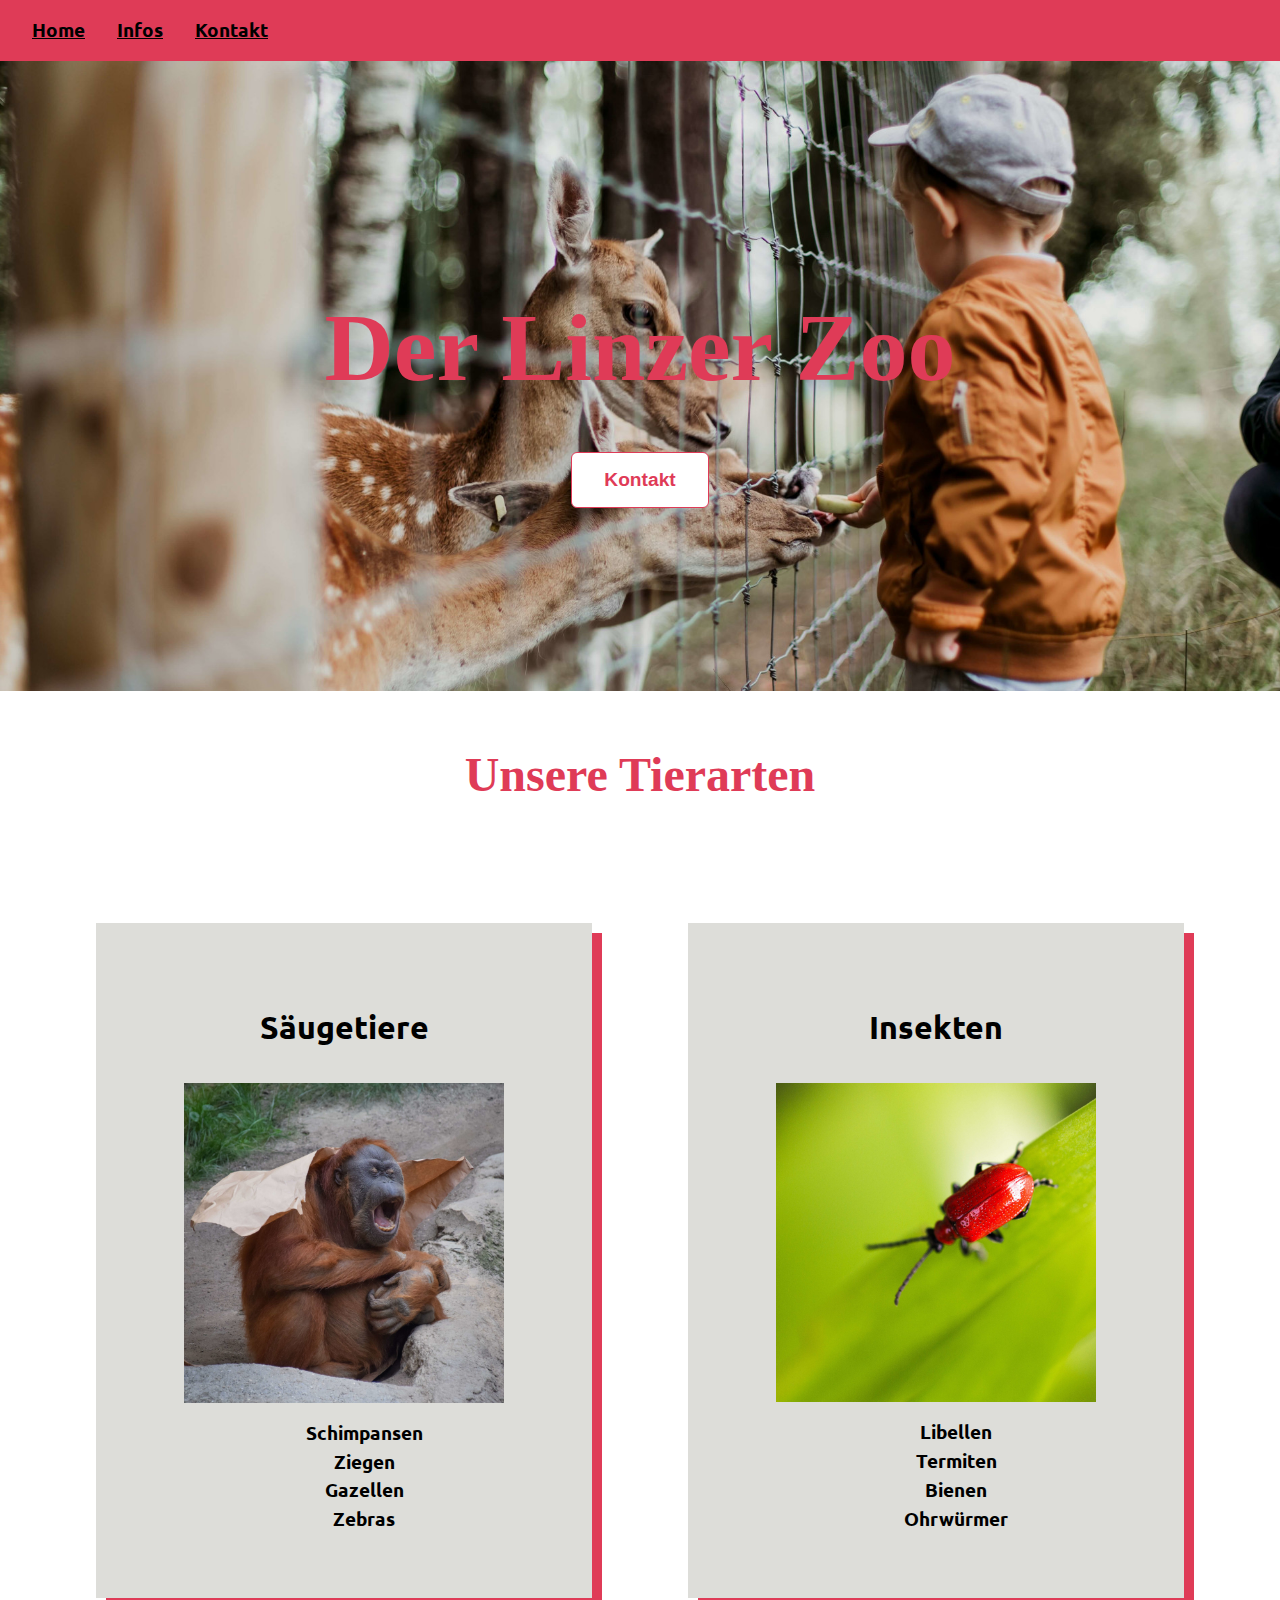
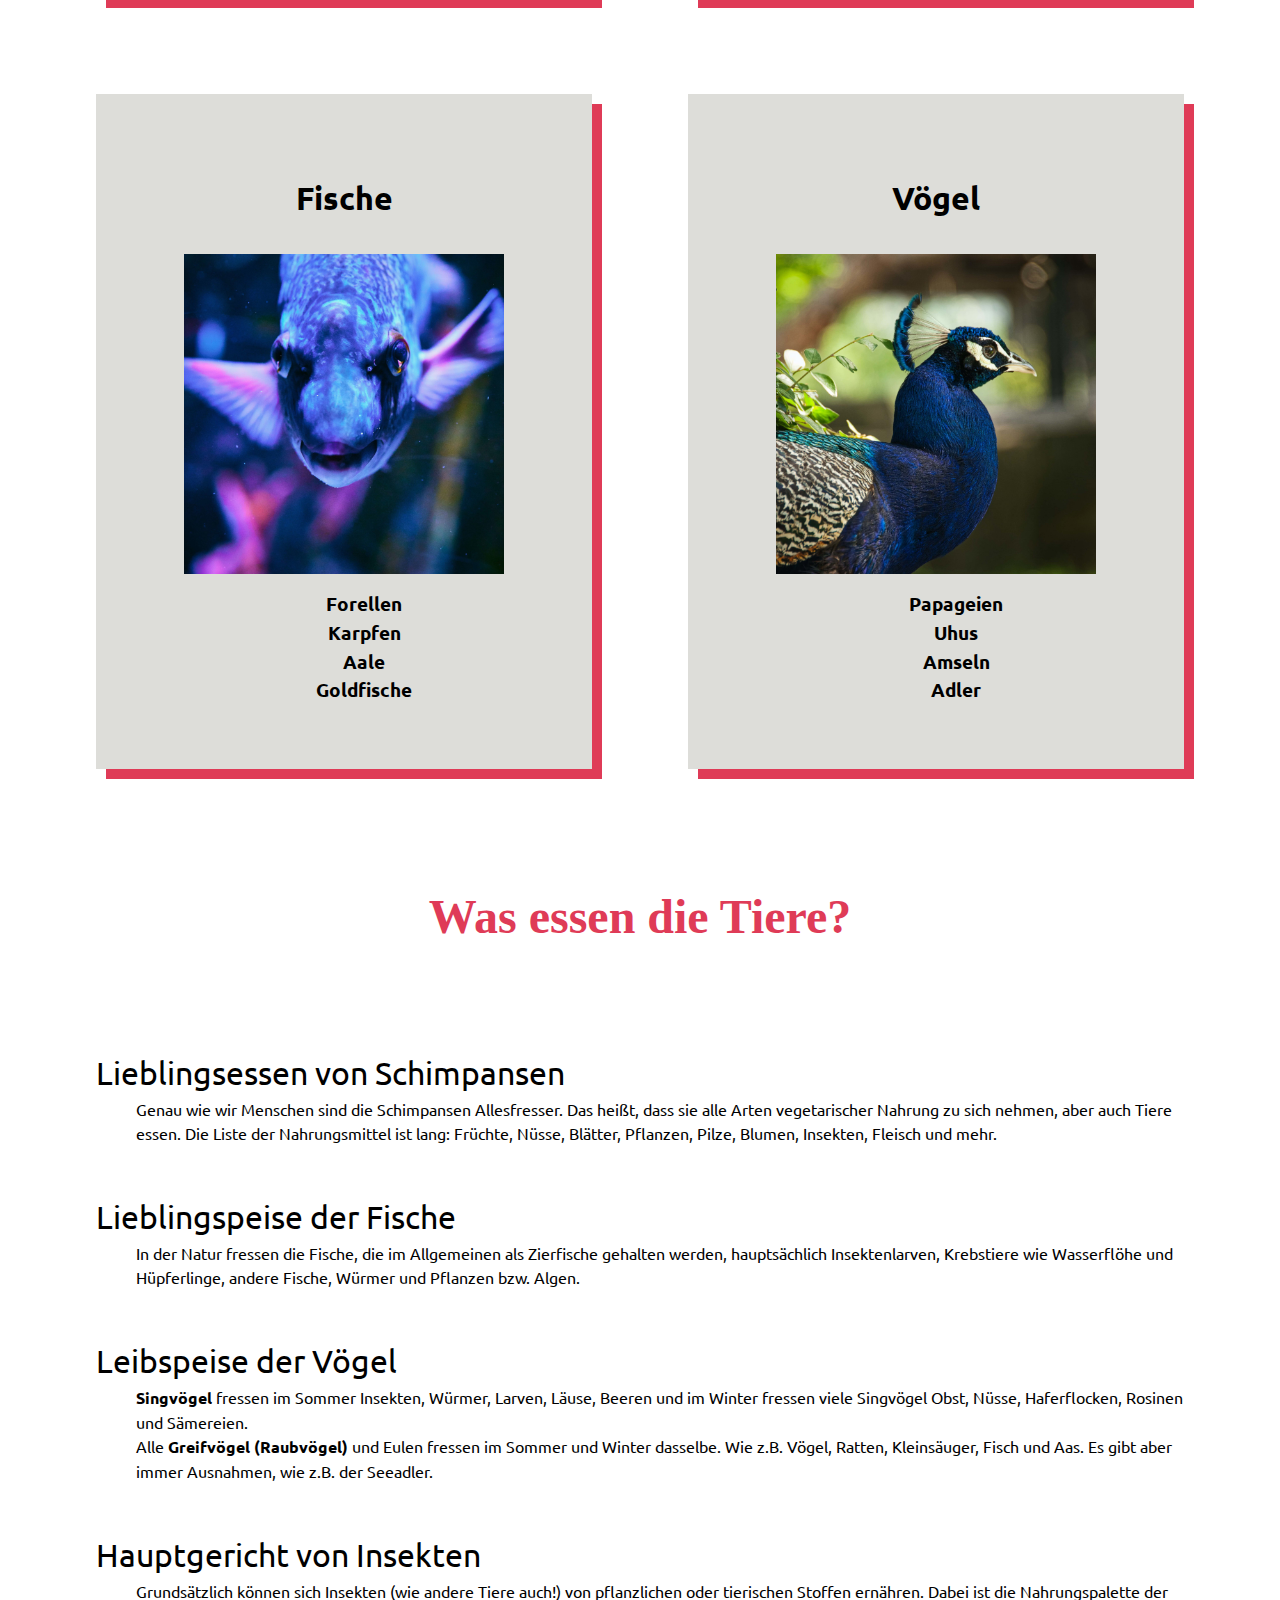
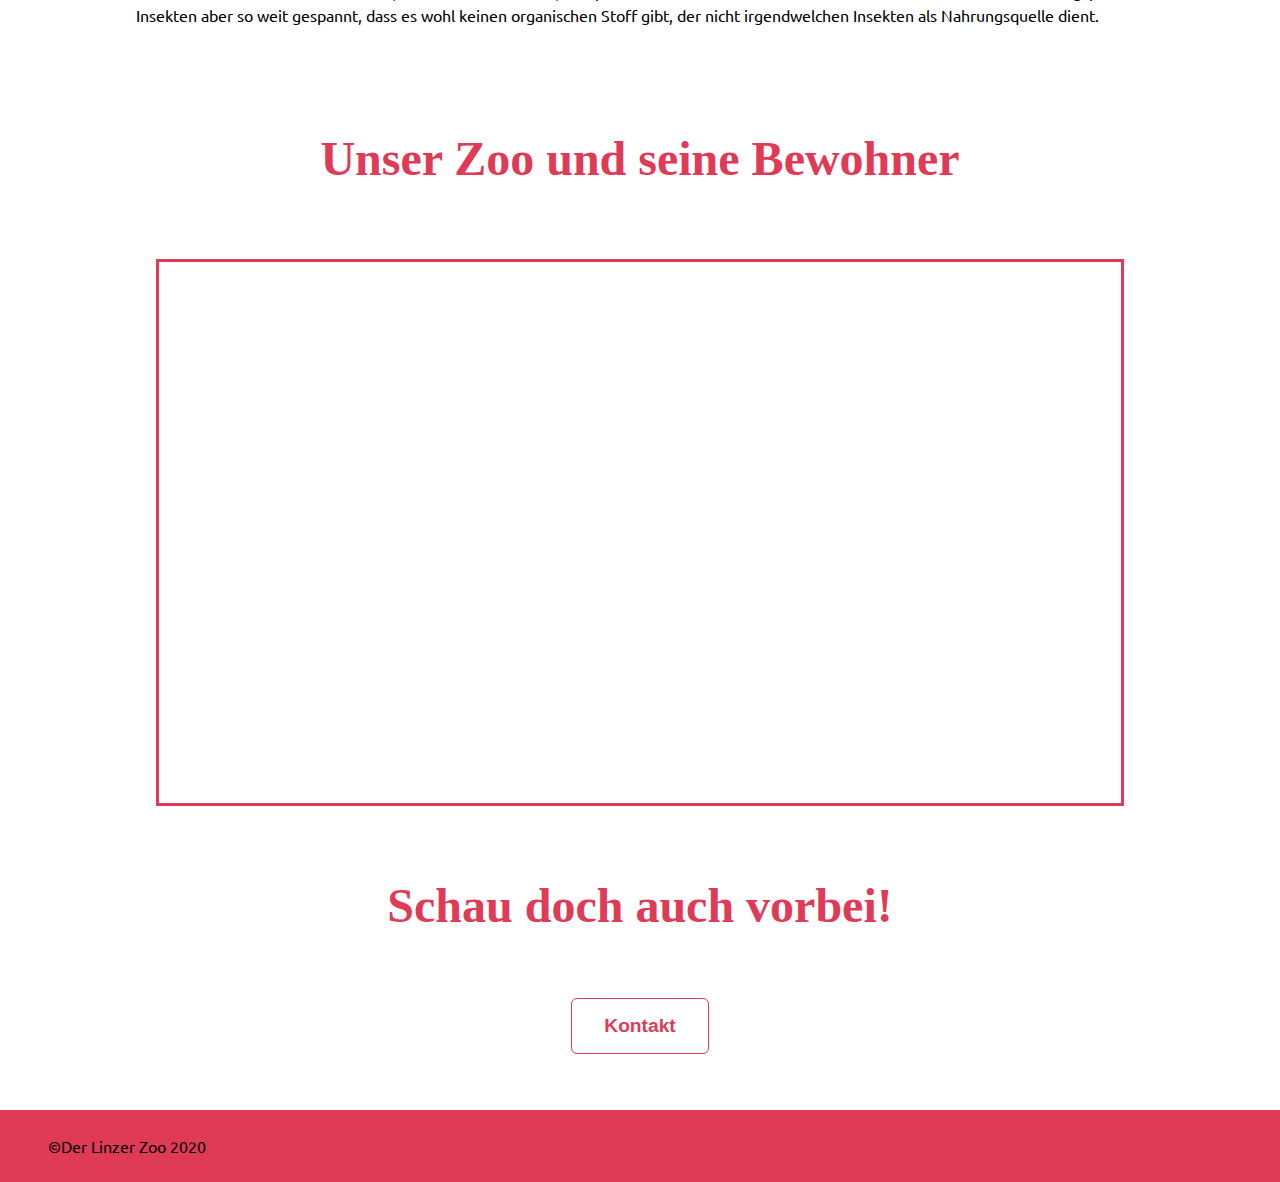
==== index.html @ 2690efec "first draft" ====
<!DOCTYPE html>
<html lang="at-de">
   <head>
      <meta charset="UTF-8">
      <meta name="viewport" content="width=device-width, initial-scale=1">
      <link rel="stylesheet" type="text/css" href="styles.css">
      <title>Der Linzer Zoo</title>
      <meta name="Der Linzer Zoo" content="Der Linzer Zoo am Pöstlingberg und seine Bewohner.">
      <meta name=”robots” content=”noindex, nofollow”>
      <link href="https://fonts.googleapis.com/css2?family=Permanent+Marker&family=Ubuntu:wght@300&display=swap" rel="stylesheet">
        <link rel="apple-touch-icon" sizes="57x57" href="images/apple-icon-57x57.png">
        <link rel="apple-touch-icon" sizes="60x60" href="images/apple-icon-60x60.png">
        <link rel="apple-touch-icon" sizes="72x72" href="images/apple-icon-72x72.png">
        <link rel="apple-touch-icon" sizes="76x76" href="images/apple-icon-76x76.png">
        <link rel="apple-touch-icon" sizes="114x114" href="images/apple-icon-114x114.png">
        <link rel="apple-touch-icon" sizes="120x120" href="images/apple-icon-120x120.png">
        <link rel="apple-touch-icon" sizes="144x144" href="images/apple-icon-144x144.png">
        <link rel="apple-touch-icon" sizes="152x152" href="images/apple-icon-152x152.png">
        <link rel="apple-touch-icon" sizes="180x180" href="images/apple-icon-180x180.png">
        <link rel="icon" type="image/png" sizes="192x192"  href="images/android-icon-192x192.png">
        <link rel="icon" type="image/png" sizes="32x32" href="images/favicon-32x32.png">
        <link rel="icon" type="image/png" sizes="96x96" href="images/favicon-96x96.png">
        <link rel="icon" type="image/png" sizes="16x16" href="images/favicon-16x16.png">
        <link rel="manifest" href="images/manifest.json">
        <meta name="msapplication-TileColor" content="#ffffff">
        <meta name="msapplication-TileImage" content="images/ms-icon-144x144.png">
        <meta name="theme-color" content="#ffffff">
   </head>
</html>

   <body>

      <header>
         <nav>
             <ul>
                 <li><a href="index.html" class="aktuell">Home</a></li>
                 <li><a href="infos.html">Infos</a></li>
                 <li><a href="Kontakt.html">Kontakt</a></li>
             </ul>
         </nav>
         <div class="headerImageIndex">
             <div class="headerText">
                <h1>Der Linzer Zoo</h1>
                <button>Kontakt</button>
             </div>
         </div>
         
      </header>

      <main>
         <article>
            <h2>Unsere Tierarten</h2>
         </article>

         <article class="animalsArticle">
            <section class="animalsSection">
                <h3>Säugetiere</h3>
                <img src="images/saeugetiere.jpg" alt="saeugetiere" title="saeugetiere" width="500" height="500">
                <ul>
                    <li>Schimpansen</li>
                    <li>Ziegen</li>
                    <li>Gazellen</li>
                    <li>Zebras</li>
                </ul>
            </section>
            <section class="animalsSection">
                <h3>Insekten</h3>
                <img src="images/insekten.jpg" alt="insekten" title="insekten" width="500" height="500">
                <ul>
                    <li>Libellen</li>
                    <li>Termiten</li>
                    <li>Bienen</li>
                    <li>Ohrwürmer</li>
                </ul>
            </section>
            <section class="animalsSection">
                <h3>Fische</h3>
                <img src="images/fische.jpg" alt="fische" title="fische" width="500" height="500">
                <ul>
                    <li>Forellen</li>
                    <li>Karpfen</li>
                    <li>Aale</li>
                    <li>Goldfische</li>
                </ul>
            </section>
            <section class="animalsSection">
                <h3>Vögel</h3>
                <img src="images/voegel.jpg" alt="voegel" title="voegel" width="500" height="500">
                <ul>
                    <li>Papageien</li>
                    <li>Uhus</li>
                    <li>Amseln</li>
                    <li>Adler</li>
                </ul>
            </section>
         </article>
         
         <article>
            <h2>Was essen die Tiere?</h2>
         </article>

         <article class="anmialFood">
             <section class="anmialFoodSection">
                 <dl>
                     <dt>Lieblingsessen von Schimpansen</dt>
                     <dd>Genau wie wir Menschen sind die Schimpansen Allesfresser. Das heißt, dass sie alle Arten vegetarischer Nahrung zu sich nehmen, aber auch Tiere essen. Die Liste der Nahrungsmittel ist lang: Früchte, Nüsse, Blätter, Pflanzen, Pilze, Blumen, Insekten, Fleisch und mehr.</dd>
                 </dl>
                 <dl>
                    <dt>Lieblingspeise der Fische</dt>
                    <dd>In der Natur fressen die Fische, die im Allgemeinen als Zierfische gehalten werden, hauptsächlich Insektenlarven, Krebstiere wie Wasserflöhe und Hüpferlinge, andere Fische, Würmer und Pflanzen bzw. Algen.</dd>
                </dl>
                <dl>
                    <dt>Leibspeise der Vögel</dt>
                    <dd><strong>Singvögel</strong> fressen im Sommer Insekten, Würmer, Larven, Läuse, Beeren und im Winter fressen viele Singvögel Obst, Nüsse, Haferflocken, Rosinen und Sämereien.
                    <br>
                    Alle <strong>Greifvögel (Raubvögel)</strong> und Eulen fressen im Sommer und Winter dasselbe. Wie z.B. Vögel, Ratten, Kleinsäuger, Fisch und Aas. Es gibt aber immer Ausnahmen, wie z.B. der Seeadler. 
                    </dd>
                </dl>
                <dl>
                    <dt>Hauptgericht von Insekten</dt>
                    <dd>Grundsätzlich können sich Insekten (wie andere Tiere auch!) von pflanzlichen oder tierischen Stoffen ernähren. Dabei ist die Nahrungspalette der Insekten aber so weit gespannt, dass es wohl keinen organischen Stoff gibt, der nicht irgendwelchen Insekten als Nahrungsquelle dient.</dd>
                </dl>
             </section>
         </article>

         <article>
            <h2>Unser Zoo und seine Bewohner</h2>
         </article>
         <article class="video">
            <iframe width="962" height="541" src="https://www.youtube.com/embed/5P1No_yqo68" frameborder="0" allow="accelerometer; autoplay; encrypted-media; gyroscope; picture-in-picture" allowfullscreen></iframe>
         </article>

         <article>
            <h2>Schau doch auch vorbei!</h2>
         </article>
         <div class="headerText">
            <button>Kontakt</button>
         </div>

      </main>

      <footer>
        <p>&copy;Der Linzer Zoo 2020</p>
    </footer>

   </body>

</html>
---- styles.css ----
/*
color scheme:
-------------
#0F7173 turquoise
#DF3B57 dark pink
#EE4B6A light pink
#EF8354 peach
#D8A47F pale pink

font-family: 'Permanent Marker', cursive;
font-family: 'Ubuntu', sans-serif;

*/

body {
    margin: 0;
    background-color: white;
    color: black;
    line-height: 1.5;
    font-family: 'Ubuntu', sans-serif;   
}

h1 {
    font-family: 'Permanent Marker', cursive;
    color: #DF3B57;
    font-size: 6rem;
    padding: 2rem;
    margin: 0;
}

h2 {
    font-family: 'Permanent Marker', cursive;
    color: #DF3B57;
    font-size: 3rem;
    padding: 2rem;
    margin: 0;
    text-align: center;
}

h3 {
    font-family: 'Ubuntu', sans-serif;
    color: black;
    font-size: 2rem;
    padding: 2rem;
    margin: 0;
    text-align: center;
    font-weight: bold;
}

p {
    color: black;
    padding: 1rem;
    margin: 0;
}

button {
    padding: 1rem 2rem 1rem 2rem;
}

nav {
    background-color: #DF3B57;
}

nav ul {
    margin: 0;
    padding: 1rem;
    display: flex;
    list-style: none;
 }

nav a {
    color: black;
    padding: 1rem;
    font-size: 1.2rem;
    font-weight: bold;
}

.headerImageIndex {
    background: url(images/home.jpg) no-repeat fixed;
    background-size: cover;
    padding: 0;
    height: 70vh;
    color: white;
    position: relative;
    display: flex;
    justify-content: center;
    align-items: center;

}

.headerImageInfos {
    background: url(images/infos.jpg) no-repeat fixed;
    background-size: cover;
    padding: 0;
    height: 70vh;
    color: white;
    position: relative;
    display: flex;
    justify-content: center;
    align-items: center;

}

.headerImageKontakt {
    background: url(images/kontakt.jpg) no-repeat fixed;
    background-size: cover;
    padding: 0;
    height: 70vh;
    color: white;
    position: relative;
    display: flex;
    justify-content: center;
    align-items: center;

}

.headerText {
    text-align: center;
}

button {
    background-color: white;
    border: 1px solid #DF3B57;
    color: #DF3B57;
    padding: 1rem 2rem 1rem 2rem;
    text-align: center;
    text-decoration: none;
    display: inline-block;
    font-size: 1.2rem;
    font-weight: bold;
    border-radius: 6px;

}

button:hover {
    background-color: #EE4B6A;
    color: black
}

article {
    margin: 0;
    padding: 1rem 3rem 1rem 3rem;
}

.animalsArticle {
    display: flex;
    justify-content: center;
    text-align: center;
    flex-wrap: wrap;
}

.animalsSection {
    flex-grow: 1;
    flex-shrink: 1;
    flex-basis: 25%;
    padding: 3rem;
    margin: 3rem;
    box-shadow: 10px 10px #DF3B57;
    background-color: rgb(221, 221, 217);
}

.animalsSection ul {
    list-style: none;
    text-decoration: none;
}

.animalsSection li {
    text-align: center;
    font-size: 1.2rem;
    font-weight: bolder;
}



dl {
    padding: 1rem 3rem 1rem 3rem;
}

dt {
    font-family: 'Ubuntu', sans-serif;
    color: black;
    font-size: 2rem;  
}


.video {
    display:flex;
    justify-content: center;
    text-align: center;
}

iframe {
    border: 3px solid #DF3B57;
    max-width:auto;
}

img {
    max-width: 80%;
    height: auto;
    display: block;
    margin-left: auto;
    margin-right: auto;
}

footer {
    margin-top: 3rem;
    padding: 0.5rem 2rem 0.5rem 2rem;
    background-color: #DF3B57;
    color: black;
}

table {
    width: 90%;
    padding: 3rem;
    margin: 3rem;
    border-collapse: collapse;
    border: 1px solid #DF3B57;
    
}

th {
    background-color: #DF3B57;
    color: white;
    padding: 1rem;
    border: 1px solid #DF3B57;
    

}

tr {
    padding: 1rem;
    border: 1px solid #DF3B57;
    text-align: left;
}

tr:hover {
    background-color: #ffa8a8;
}

tr:nth-child(even) {
    background-color: #e4e4e4;
}


td {
    padding: 1rem;
    border: 1px solid #DF3B57;
}

select {
    padding: 1rem;
}

div {
    padding: 0.5rem;
}

input {
    padding: 0.5rem;
}

label {
    padding: 0.5rem;
}

legend {
    padding: 0.5rem;
    font-family: 'Ubuntu', sans-serif;
    color: black;
    font-size: 2rem;
    padding: 2rem;
    margin: 0;
    font-weight: bold;
}

.buttonReset {
    background-color: lightgray;
    color: black;
    border-color: lightgrey;
    padding: 0.5rem 1rem 0.5rem 1rem;
    text-align: center;
    text-decoration: none;
    display: inline-block;
    font-size: 0.8rem;
    font-weight: 500;
    border-radius: 6px;
}

.buttonReset:hover {
    background-color:rgb(165, 162, 162);
    color: black
}

.contactFormInfo {
    text-align: center;
}

.formLike {
    display: flex;
}
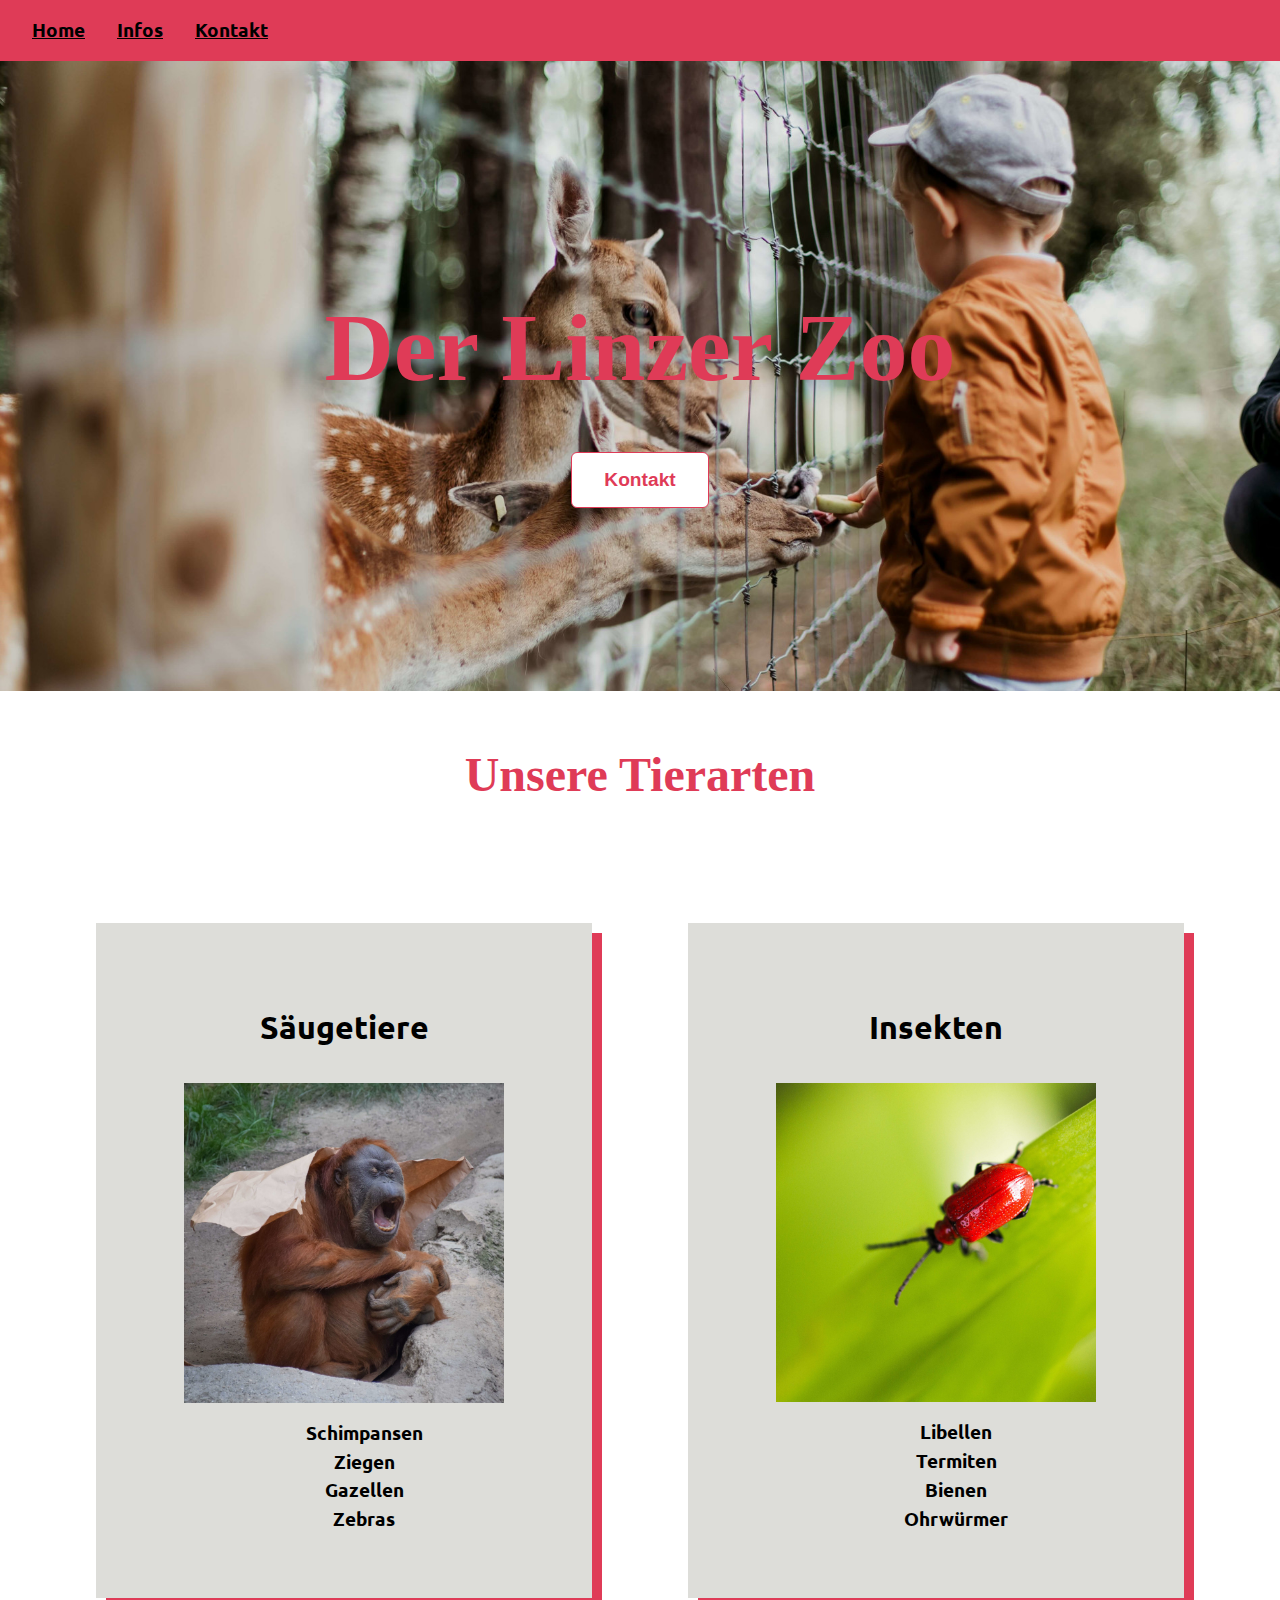
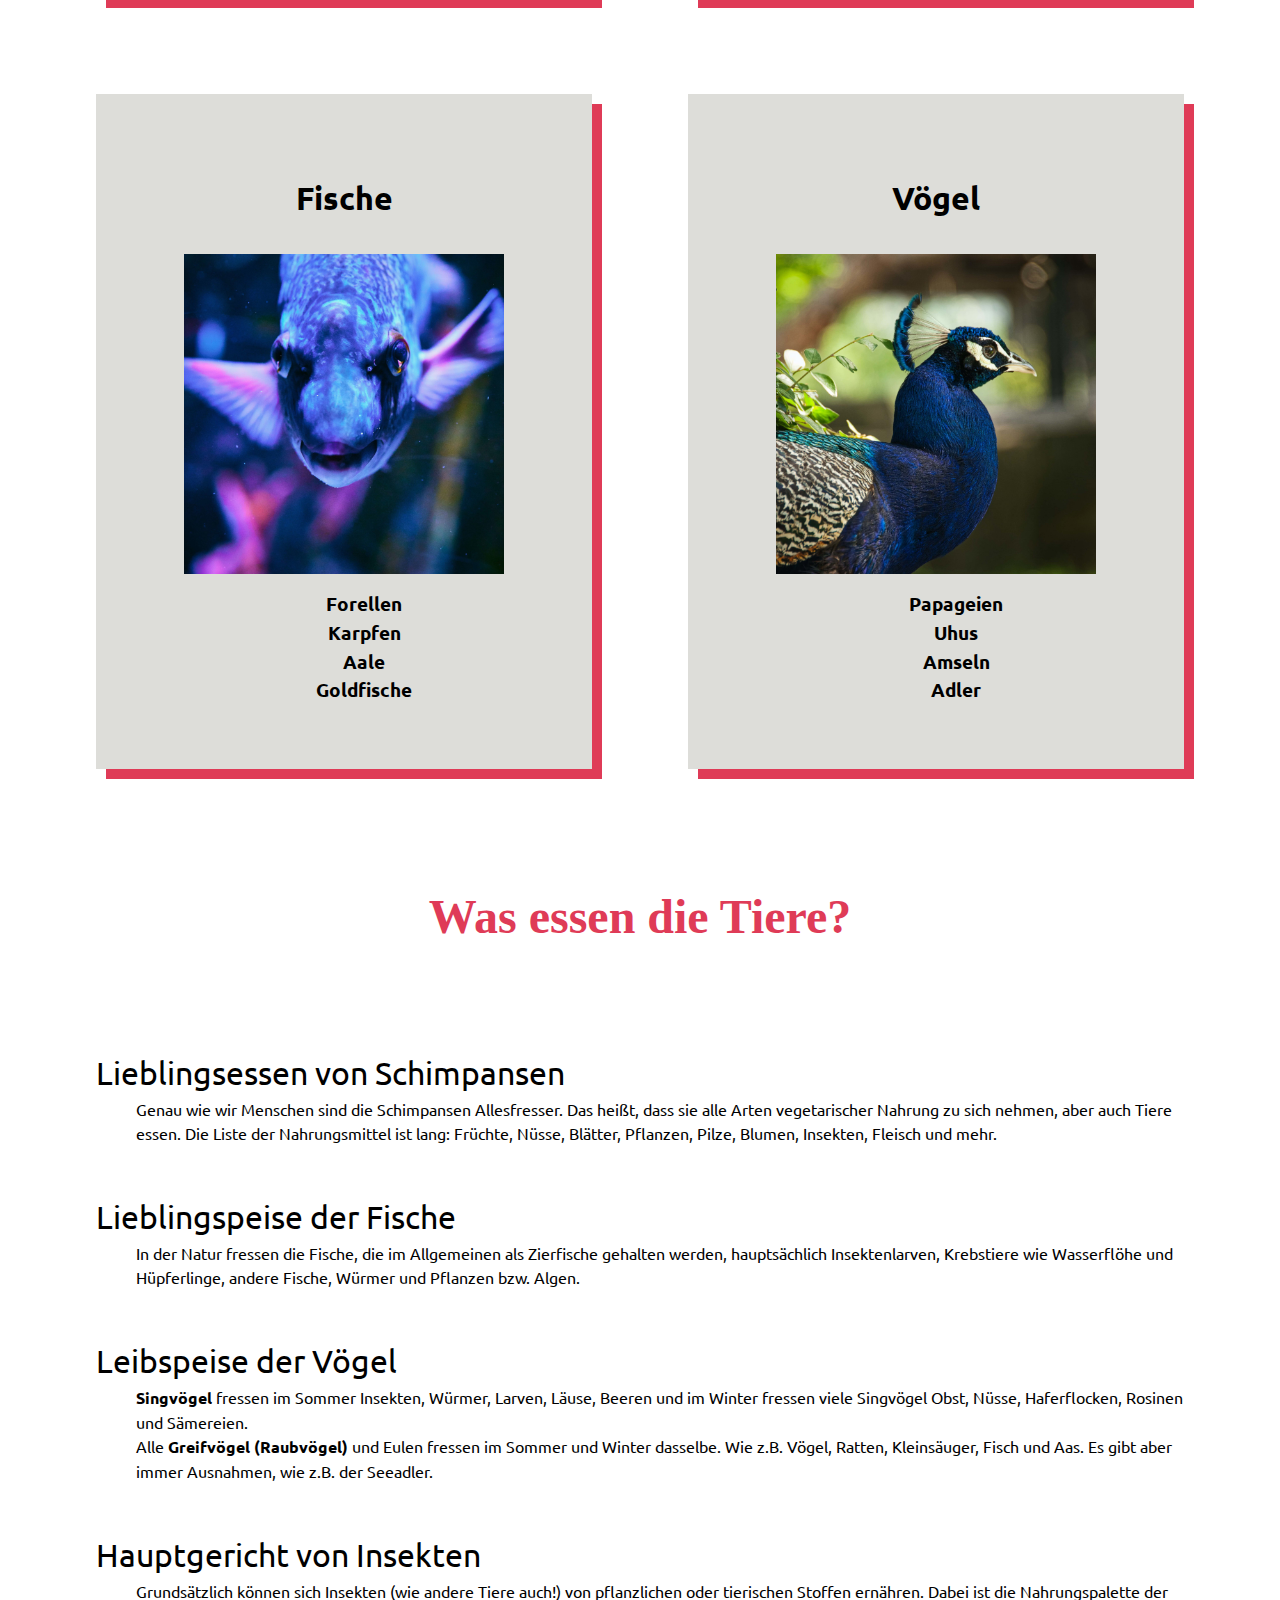
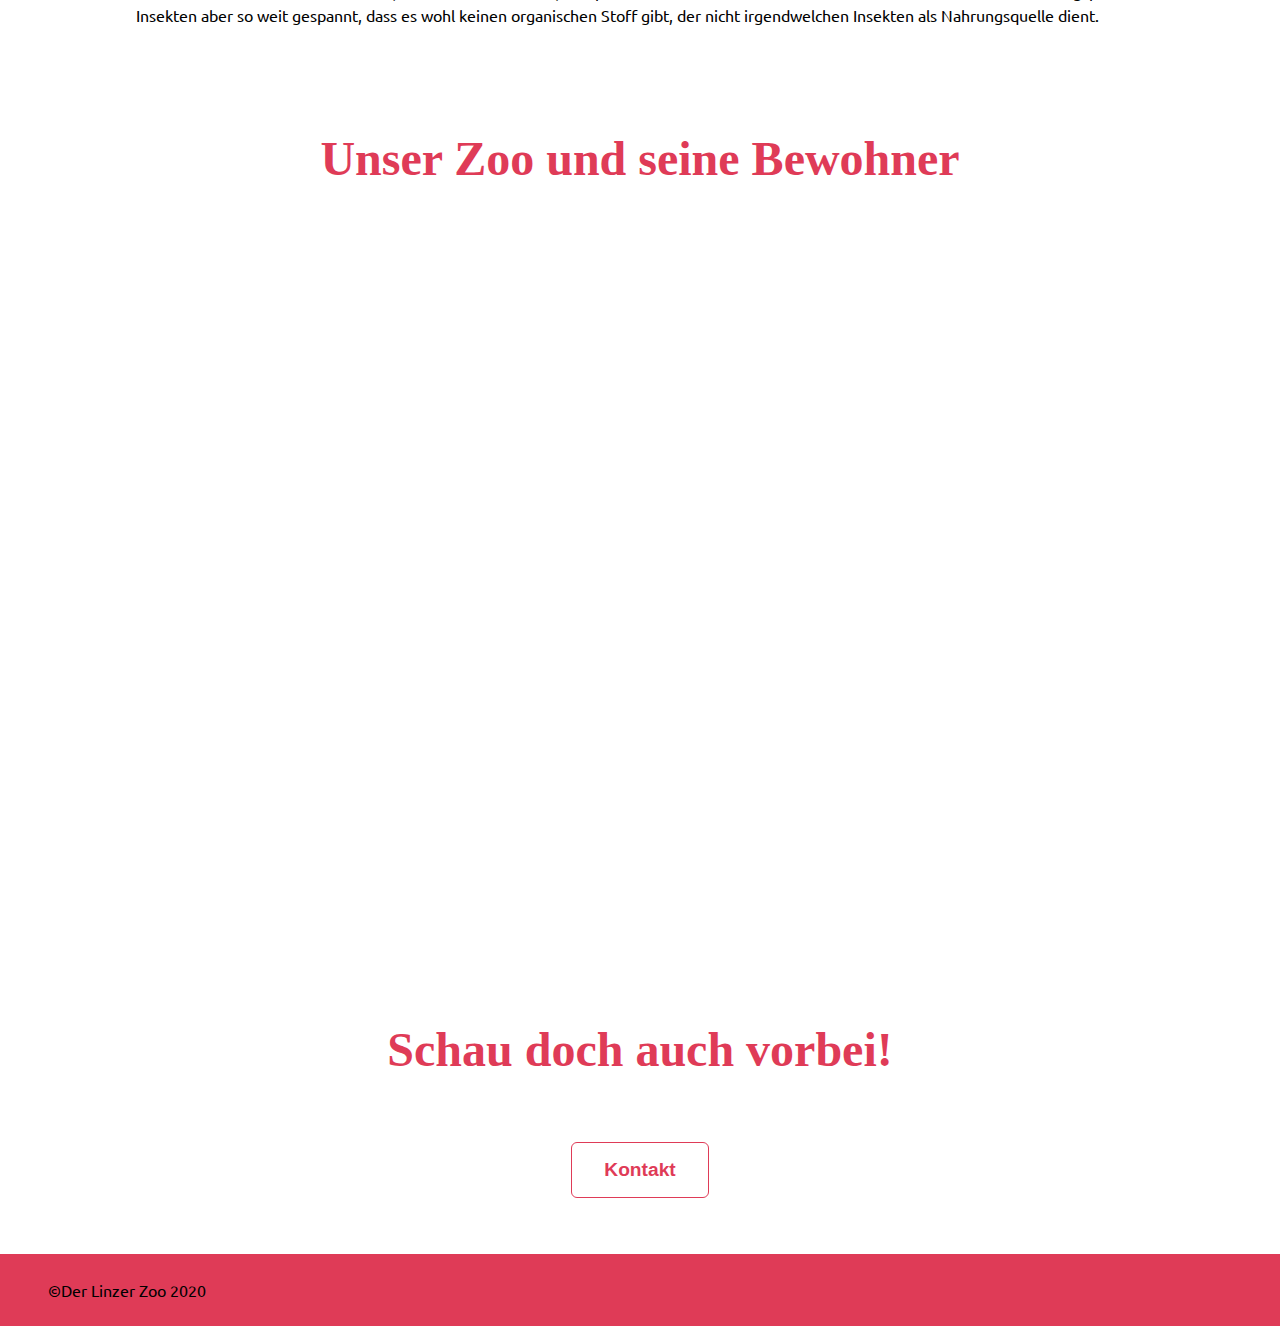
==== commit b19bad5e: "iframe and forms styled" ====
--- a/index.html
+++ b/index.html
@@ -127,7 +127,9 @@
             <h2>Unser Zoo und seine Bewohner</h2>
          </article>
          <article class="video">
-            <iframe width="962" height="541" src="https://www.youtube.com/embed/5P1No_yqo68" frameborder="0" allow="accelerometer; autoplay; encrypted-media; gyroscope; picture-in-picture" allowfullscreen></iframe>
+            <div class="embedContainer">
+                <iframe width="962" height="541" src="https://www.youtube.com/embed/5P1No_yqo68" frameborder="0" allow="accelerometer; autoplay; encrypted-media; gyroscope; picture-in-picture" allowfullscreen></iframe>
+            </div>
          </article>
 
          <article>
--- a/styles.css
+++ b/styles.css
@@ -189,11 +189,26 @@
     text-align: center;
 }
 
-iframe {
-    border: 3px solid #DF3B57;
-    max-width:auto;
-}
-
+.embedContainer {   /* responsive iframe! */
+    position: relative;
+    width: calc(75vh * 1.77);
+    height: 75vh;
+    /*
+    width: 100%;
+    height: 0;
+    padding-bottom: 175%;
+    */
+}
+
+.embed-container iframe {
+    position: absolute; 
+    top: 0; 
+    left: 0; 
+    width: 100%; 
+    height: 100%;
+  }
+
+  
 img {
     max-width: 80%;
     height: auto;
@@ -271,7 +286,10 @@
     padding: 2rem;
     margin: 0;
     font-weight: bold;
-}
+    text-align: center;
+}
+
+
 
 .buttonReset {
     background-color: lightgray;
@@ -297,4 +315,48 @@
 
 .formLike {
     display: flex;
-}+}
+
+textarea {
+    width: 100%;
+}
+
+fieldset {
+    background-color:white;
+    border: 3px solid #DF3B57;
+    margin-left: 10%;
+    margin-right: 10%;
+}
+
+.form {
+    display: flex;
+    margin: 1rem;    
+}
+
+.form2 {
+    display: flex;
+    flex-wrap: wrap;
+}
+
+.form3 {
+    display: flex;
+}
+
+.formLabel {
+    flex-basis: 50%;
+    padding: 0.3rem;
+    margin: 0.3rem;
+}
+
+.buttonSubmit {
+    text-align: center;
+}
+
+/* 
+.formSelect {
+    background-color: lightgrey;
+    flex-basis: 50%;
+    padding: 1rem;
+    margin: 1rem;
+}
+ */